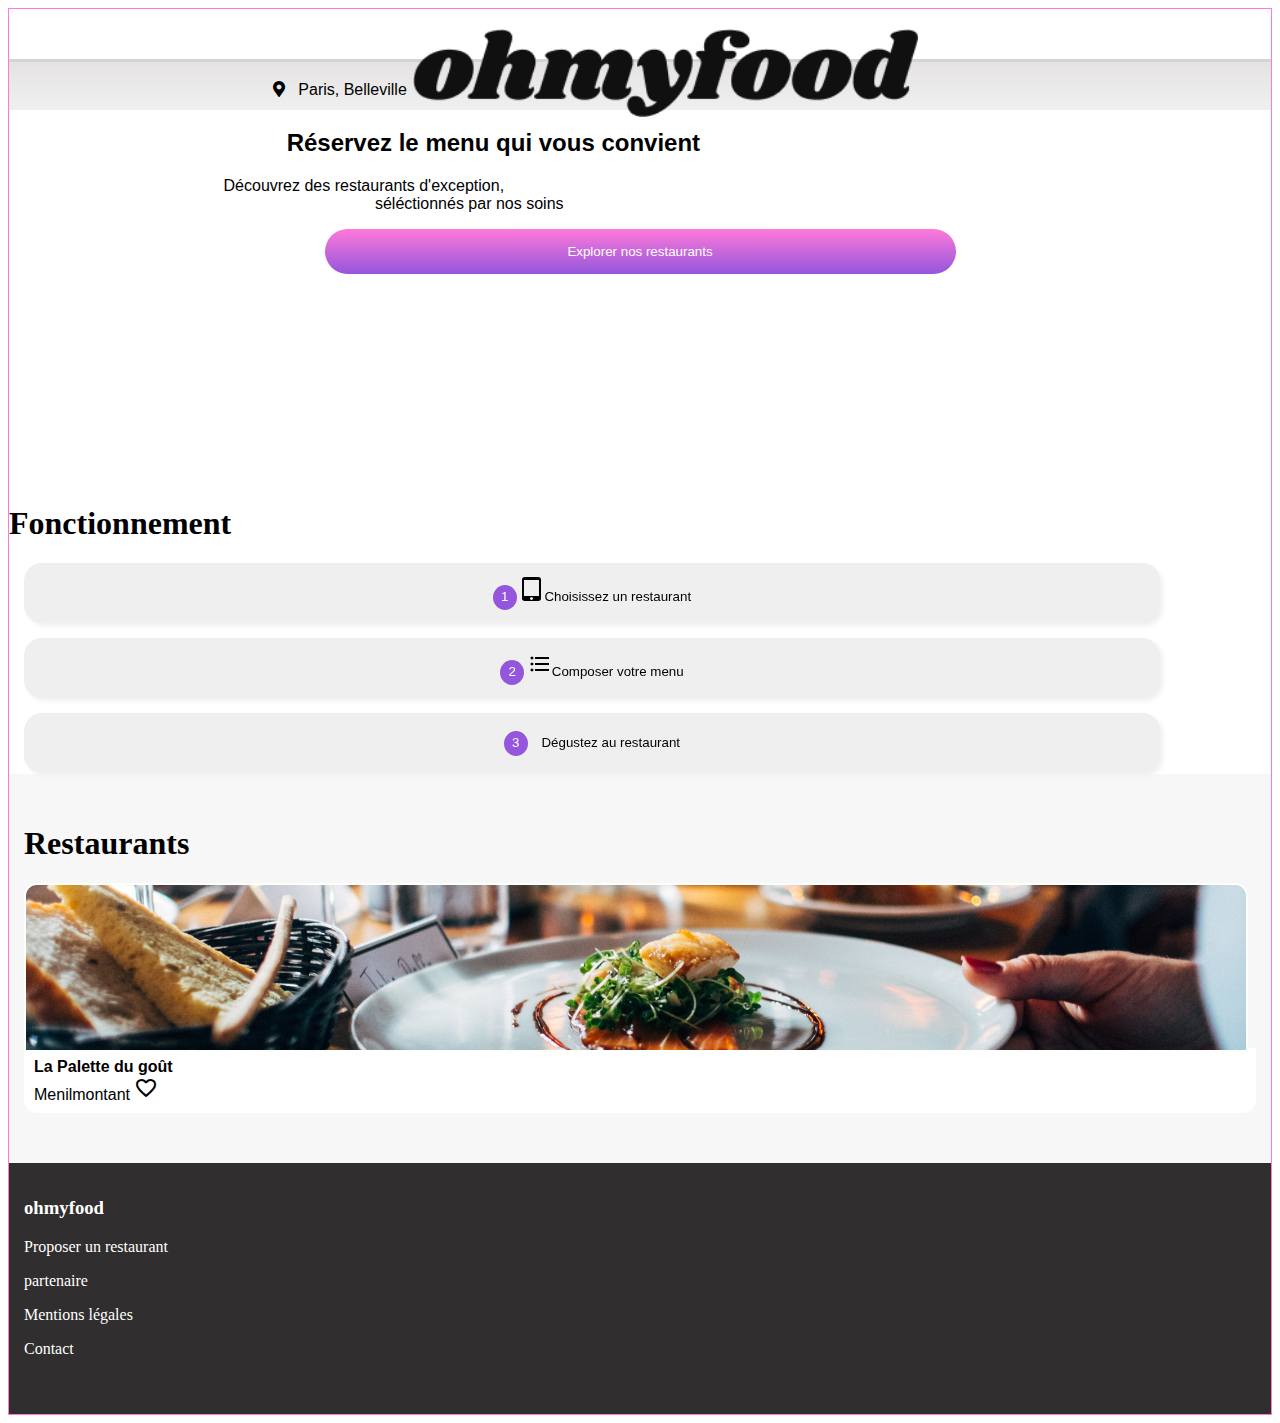
==== palette.html @ 9fa0b493 "first commit" ====
<!DOCTYPE html>
<html lang="fr">
<head>
	<meta charset="utf-8">
	<meta http-equiv="X-UA-Compatible" content="IE=edge">
    <meta name="Description" content="Reserver en ligne à Paris le menu qui vous convient" />
	<meta name="viewport" content="width=device-width,initial-scale=1.0">
	<link rel="stylesheet" type="text/css" href="./styles/ohmyf.css">
	<link rel="stylesheet" href="https://cdnjs.cloudflare.com/ajax/libs/font-awesome/5.13.1/css/all.min.css"/>
	<link href="https://fonts.googleapis.com/icon?family=Material+Icons" rel="stylesheet">
	<!--
	<link font shrikland 
	<link	 font Roboto --> 
	
	<title>Reservez votre Ménu à Paris</title>
</head>
<body>
	<header>
		<div id="enseigne">
			<img class="img_ohmyfood" src="images/logo/ohmyfood.png" alt="logo Ohmyfood">
		</div>
		<!--=============================================-->
        



        <!--=============================================-->
        <div id="lieu">
			<p><i class="fas fa-map-marker-alt" ></i><span id="paris">Paris, Belleville</span></p>
        </div>
		<h2>Réservez le menu qui vous convient</span></h2>
		<p>Découvrez des restaurants d'exception,</br><span id="sele">séléctionnés par nos soins</span></p>
		<button class="explorer" type="button" id="explo">Explorer nos restaurants</button>
	</header>
	<section id="part01">
		<h1 id="fonct">Fonctionnement</h1>
		<div id="choix" >
			<button class="mon_choix"><div>1</div>
				<i class="material-icons moncoeur">tablet_mac</i>Choisissez un restaurant
			</button>
			<button class="mon_choix"><div>2</div>
				<i class="material-icons moncoeur">format_list_bulleted</i>Composer votre menu
			</button>
			<button class="mon_choix"><div>3</div>
				<i class="fa-solid fa-store"></i>Dégustez au restaurant
			</button>
		</div>
	</section>
	<section id="part02">
		<h1>Restaurants</h1>
		<div id="presentation">
			<div id="palette">
				<div class="imres">
					<a href="Pal.html"><img src="images/restaurants/palette.jpg" alt="La palette du goût"/></a>
				</div>
				<div class="legend01">
					<a href="Pal.html" class="sans_trait"><span class="grastxt">La Palette du goût</span><br/>
					Menilmontant</a>
					<i class="material-icons moncoeur">favorite_border</i>
				</div>
			</div>
		</div>
	</section>
	<footer>
		<h3>ohmyfood</h3>
		<p><span class="iconpropos"></span>Proposer un restaurant</p>
		<p><span class="iconpart"></span> partenaire</p>
		<p>Mentions légales</p>
		<p>Contact</p>
	</footer>

</body>
</html>
---- styles/ohmyf.css ----
body {
  padding: 0px;
  border: #FF79DA solid 1px;
}

#enseigne {
  height: 50px;
}

#enseigne img {
  width: 40%;
  margin-top: 20px;
  margin-bottom: 25px;
  margin-left: 32%;
}

#lieu {
  height: 45px;
  background: linear-gradient(to bottom, #e5e2e2, #f0f0f0);
  border-top: solid #d4d4d4;
  padding-top: 2.5px;
  padding-left: 60px;
}

#paris {
  margin-left: 13px;
  font-family: "Roboto", Arial, Helvetica, sans-serif;
}

header h2 {
  font-family: "Roboto", Arial, Helvetica, sans-serif;
  font-weight: bolder;
  width: 70%;
  margin-left: 22%;
}

.marg1 {
  position: relative;
  left: 35px;
}

header p {
  width: 80%;
  margin-left: 17%;
  font-family: "Roboto", Arial, Helvetica, sans-serif;
}

#resv {
  background-color: #f7f7f7;
  padding-top: 15px;
}

#resv h2 {
  font-family: "Roboto", Arial, Helvetica, sans-serif;
  font-weight: bolder;
  width: 70%;
}

#resv p {
  font-family: "Roboto", Arial, Helvetica, sans-serif;
}

#sele {
  margin-left: 15%;
}

#explo {
  height: 45px;
  width: 50%;
  margin-left: 25%;
  margin-bottom: 15%;
  background: linear-gradient(to top, #9356DC, #FF79DA);
  color: white;
  border: #f8f8f8;
  border-radius: 30px;
  font-family: "Roboto", Arial, Helvetica, sans-serif;
}

#part01 {
  height: 290px;
  padding-top: 20px;
}

#part01 h2 {
  font-family: "Roboto", Arial, Helvetica, sans-serif;
  font-weight: bolder;
  margin-top: 20px;
  margin-bottom: 10px;
  margin-left: 15px;
}

#choix {
  height: 200px;
}

.mon_choix {
  width: 90%;
  height: 30%;
  margin-bottom: 15px;
  margin-left: 15px;
  border: #f7f7f7;
  filter: drop-shadow(3px 3px 2px #f0f0f0);
  border-radius: 18px;
  font-family: "Roboto", Arial, Helvetica, sans-serif;
}

.mon_choix > div {
  width: 24px;
  height: 21px;
  display: inline-block;
  padding-top: 4px;
  border-radius: 50%;
  background-color: #9356DC;
  color: white;
}

#ch1 {
  position: relative;
  right: 82px;
  bottom: 4px;
}

#ch2 {
  position: relative;
  right: 88px;
  bottom: 5px;
}

#ch3 {
  position: relative;
  right: 93px;
  bottom: 2px;
}

#phone {
  position: relative;
  right: 60px;
  top: 5px;
}

#liste {
  position: relative;
  right: 67px;
  top: 5px;
}

#resto {
  position: relative;
  right: 65px;
  top: 5px;
}

#txtb1 {
  position: relative;
  right: 20px;
  font-weight: bolder;
}

#txtb2 {
  position: relative;
  right: 26px;
  font-weight: bolder;
}

#txtb3 {
  position: relative;
  right: 20px;
  font-weight: bolder;
}

#part02 {
  padding-left: 15px;
  padding-right: 15px;
  padding-top: 30px;
  padding-bottom: 30px;
  background-color: #f7f7f7;
}

#part02 h2 {
  font-family: "Roboto", Arial, Helvetica, sans-serif;
  font-weight: bolder;
  margin-bottom: 20px;
}

#palette, #francaise, #delice, #enchante {
  height: 220px;
  margin-bottom: 30px;
}

.imres {
  height: 75%;
}

.legend01 {
  height: 25%;
  background-color: white;
  padding-top: 10px;
  padding-left: 10px;
  margin-right: 0px;
  border-bottom-left-radius: 13px;
  border-bottom-right-radius: 13px;
}

.imres img {
  width: 99%;
  height: 100%;
  border: #fdfffa solid 2px;
  -o-object-fit: cover;
     object-fit: cover;
  border-top-left-radius: 13px;
  border-top-right-radius: 13px;
  position: relative;
}

.legend01 a {
  color: black;
  font-family: "Roboto", Arial, Helvetica, sans-serif;
  text-decoration: none;
}

.legend01 > i:hover {
  background-color: violet;
}

.sans_trait {
  color: black;
  text-decoration: none;
}

.grastxt {
  font-weight: bolder;
}

#fav01 {
  position: relative;
  left: 55%;
  bottom: 20px;
}

#fav01:hover {
  border: none;
  background: linear-gradient(to bottom, #9356DC, #FF79DA);
}

#fav02 {
  position: relative;
  left: 65%;
  bottom: 20px;
}

#fav03 {
  position: relative;
  left: 65%;
  bottom: 20px;
}

#fav04 {
  position: relative;
  left: 55%;
  bottom: 20px;
}

/*Animation des Coeurs =====================*/
.favoris {
  background-color: #f8f8fc;
  transition: width 2s, height 2s, background-color 2s, transform 2s;
}

.box:hover {
  background-color: #FFCCCC;
  width: 200px;
  height: 200px;
  transform: rotate(180deg);
}

/*==========================================*/
footer {
  background-color: #302e2e;
  color: white;
  padding-left: 15px;
  padding-top: 15px;
  padding-bottom: 40px;
}

footer h3 {
  font-family: "Shrikhand", cursive;
}

footer div {
  font-family: "roboto", Arial, Helvetica, sans-serif;
}

#propo {
  position: relative;
  left: 10px;
}

#parte {
  position: relative;
  left: 15px;
}/*# sourceMappingURL=ohmyf.css.map */
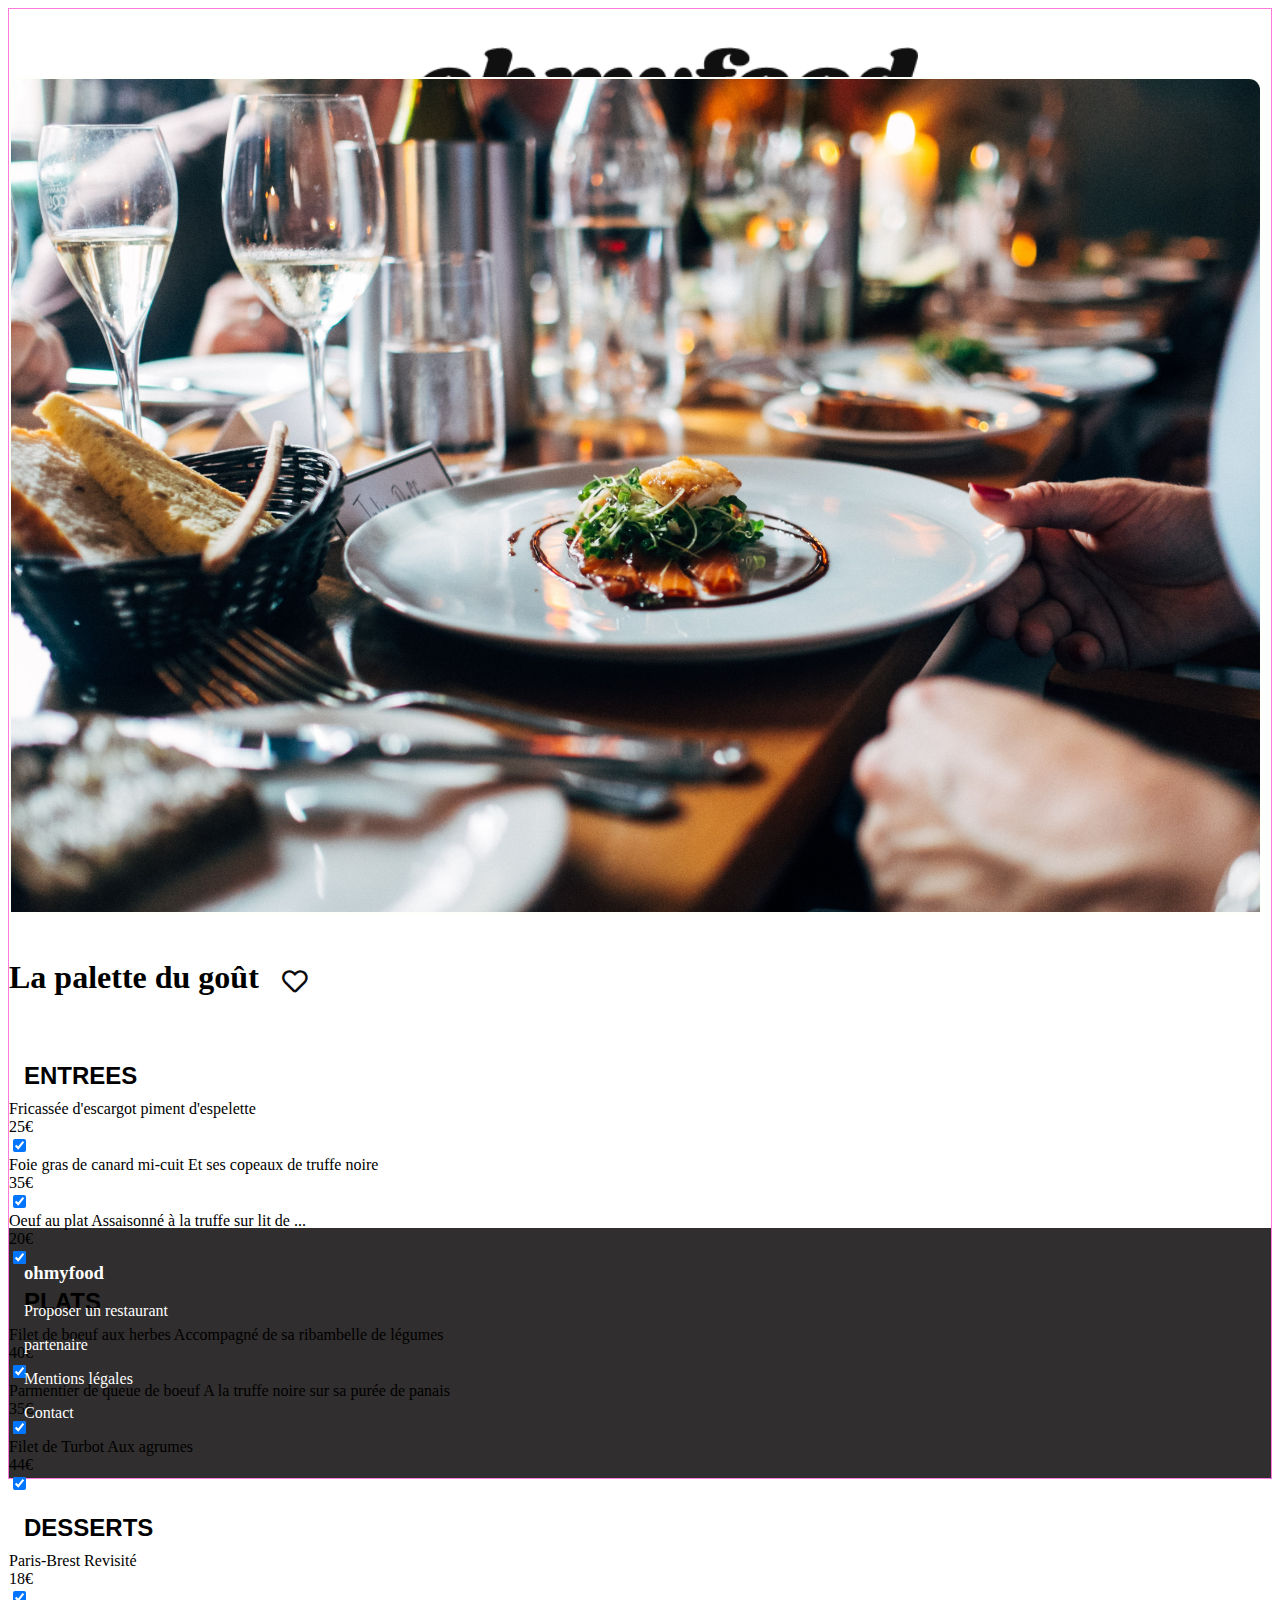
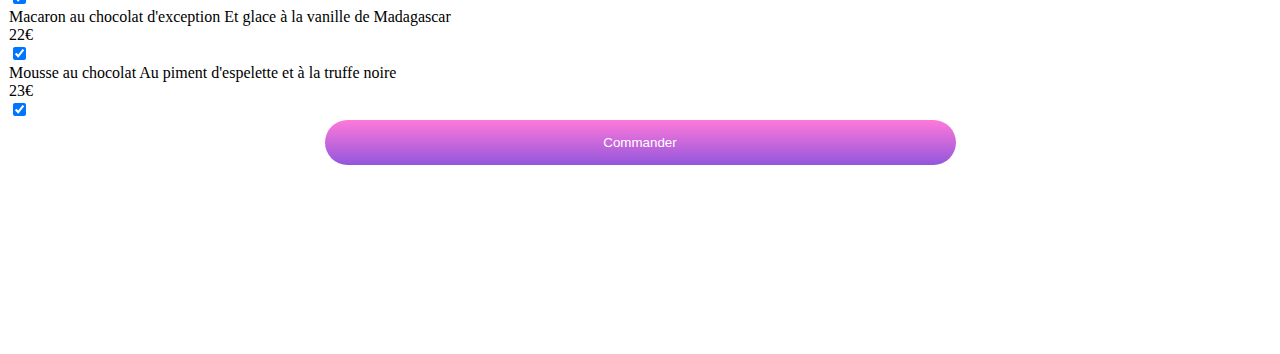
==== commit 20ae1b92: "pages Menus01" ====
--- a/palette.html
+++ b/palette.html
@@ -16,50 +16,126 @@
 </head>
 <body>
 	<header>
-		<div id="enseigne">
-			<img class="img_ohmyfood" src="images/logo/ohmyfood.png" alt="logo Ohmyfood">
+		<!-- <div><i class="fa-solid fa-arrow-left-long" id="retour"></i></div> -->
+		<div>
+			</div><i class="fa fa-long-arrow-left" id="retour"></i></div>
+			<div id="enseigne">
+				<img class="img_ohmyfood" src="images/logo/ohmyfood.png" alt="logo Ohmyfood">
 		</div>
-		<!--=============================================-->
-        
-
-
-
-        <!--=============================================-->
-        <div id="lieu">
-			<p><i class="fas fa-map-marker-alt" ></i><span id="paris">Paris, Belleville</span></p>
-        </div>
-		<h2>Réservez le menu qui vous convient</span></h2>
-		<p>Découvrez des restaurants d'exception,</br><span id="sele">séléctionnés par nos soins</span></p>
-		<button class="explorer" type="button" id="explo">Explorer nos restaurants</button>
+		<div class="imres">
+			<a href="Pal.html"><img src="images/restaurants/palette.jpg" alt="La palette du goût"/></a>
+		</div>
 	</header>
 	<section id="part01">
-		<h1 id="fonct">Fonctionnement</h1>
-		<div id="choix" >
-			<button class="mon_choix"><div>1</div>
-				<i class="material-icons moncoeur">tablet_mac</i>Choisissez un restaurant
-			</button>
-			<button class="mon_choix"><div>2</div>
-				<i class="material-icons moncoeur">format_list_bulleted</i>Composer votre menu
-			</button>
-			<button class="mon_choix"><div>3</div>
-				<i class="fa-solid fa-store"></i>Dégustez au restaurant
-			</button>
-		</div>
-	</section>
-	<section id="part02">
-		<h1>Restaurants</h1>
-		<div id="presentation">
-			<div id="palette">
-				<div class="imres">
-					<a href="Pal.html"><img src="images/restaurants/palette.jpg" alt="La palette du goût"/></a>
-				</div>
-				<div class="legend01">
-					<a href="Pal.html" class="sans_trait"><span class="grastxt">La Palette du goût</span><br/>
-					Menilmontant</a>
-					<i class="material-icons moncoeur">favorite_border</i>
-				</div>
+		<h1 id="paletteDG">La palette du goût</h1>
+		<div class="chgcolor02">
+			<i class="far fa-heart plein04 coeurBL"></i>
+			<i class="fas fa-heart plein10 coeurVL"></i>
+		</div>	
+
+		<h2>ENTREES</h2>
+		<div>
+			<div class="repasNom">Fricassée d'escargot <span>piment d'espelette</span></div>
+			<div class="repasPrix">25€</div>
+			<div class="repaschoix">
+				<form>
+					<input type="checkbox" checked="checked" value="Bike">
+			    </form>	
 			</div>
 		</div>
+		<div>
+			<div class="repasNom">Foie gras de canard mi-cuit
+				<span>Et ses copeaux de truffe noire</span>
+			</div>
+			<div class="repasPrix">35€</div>
+			<div class="repaschoix">
+				<form>
+					<input type="checkbox" checked="checked" value="Bike">
+			    </form>	
+			</div>
+		</div>
+		<div>
+			<div class="repasNom">Oeuf au plat
+				<span>Assaisonné à la truffe sur lit de ...
+			</div>
+			<div class="repasPrix">20€</div>
+			<div class="repaschoix">
+				<form>
+					<input type="checkbox" checked="checked" value="Bike">
+			    </form>	
+			</div>
+		</div>
+		
+		<h2>PLATS</h2>
+		<div>
+			<div class="repasNom">Filet de boeuf aux herbes
+				<span>Accompagné de sa ribambelle de légumes</span>
+			</div>
+			<div class="repasPrix">40€</div>
+			<div class="repaschoix">
+				<form>
+					<input type="checkbox" checked="checked" value="Bike">
+			    </form>	
+			</div>
+		</div>
+		<div>
+			<div class="repasNom">Parmentier de queue de boeuf
+				<span>A la truffe noire sur sa purée de panais</span>
+			</div>
+			<div class="repasPrix">35€</div>
+			<div class="repaschoix">
+				<form>
+					<input type="checkbox" checked="checked" value="Bike">
+			    </form>	
+			</div>
+		</div>
+		<div>
+			<div class="repasNom">Filet de Turbot
+				<span>Aux agrumes </span>
+			</div>
+			<div class="repasPrix">44€</div>
+			<div class="repaschoix">
+				<form>
+					<input type="checkbox" checked="checked" value="Bike">
+			    </form>	
+			</div>
+		</div>
+		<h2>DESSERTS</h2>
+		<div>
+			<div class="repasNom">Paris-Brest
+				<span>Revisité</span>
+			</div>
+			<div class="repasPrix">18€</div>
+			<div class="repaschoix">
+				<form>
+					<input type="checkbox" checked="checked" value="Bike">
+			    </form>	
+			</div>
+		</div>
+		<div>
+			<div class="repasNom">Macaron au chocolat d'exception
+				<span>Et glace à la vanille de Madagascar</span>
+			</div>
+			<div class="repasPrix">22€</div>
+			<div class="repaschoix">
+				<form>
+					<input type="checkbox" checked="checked" value="Bike">
+			    </form>	
+			</div>
+		</div>
+		<div>
+			<div class="repasNom">Mousse au chocolat
+				<span>Au piment d'espelette et à la truffe noire</span>
+			</div>
+			<div class="repasPrix">23€</div>
+			<div class="repaschoix">
+				<form>
+					<input type="checkbox" checked="checked" value="Bike">
+			    </form>	
+			</div>
+		</div>
+		<!-- -->
+		<button class="explorer" type="button" id="explo">Commander</button>
 	</section>
 	<footer>
 		<h3>ohmyfood</h3>
--- a/styles/ohmyf.css
+++ b/styles/ohmyf.css
@@ -52,7 +52,7 @@
 
 #resv h2 {
   font-family: "Roboto", Arial, Helvetica, sans-serif;
-  font-weight: bolder;
+  font-weight: bold;
   width: 70%;
 }
 
@@ -90,18 +90,24 @@
 }
 
 #choix {
+  border: tomato solid 3px;
+  padding-top: 8px;
+  padding-bottom: 8px;
+  margin-top: 10px;
+  margin-bottom: 10px;
   height: 200px;
 }
 
 .mon_choix {
   width: 90%;
-  height: 30%;
+  height: 22%;
   margin-bottom: 15px;
   margin-left: 15px;
   border: #f7f7f7;
   filter: drop-shadow(3px 3px 2px #f0f0f0);
   border-radius: 18px;
   font-family: "Roboto", Arial, Helvetica, sans-serif;
+  position: relative;
 }
 
 .mon_choix > div {
@@ -115,56 +121,58 @@
 }
 
 #ch1 {
-  position: relative;
-  right: 82px;
-  bottom: 4px;
+  position: absolute;
+  right: 317px;
+  bottom: 8px;
 }
 
 #ch2 {
-  position: relative;
-  right: 88px;
-  bottom: 5px;
+  position: absolute;
+  right: 317px;
+  bottom: 8px;
 }
 
 #ch3 {
-  position: relative;
-  right: 93px;
-  bottom: 2px;
+  position: absolute;
+  right: 317px;
+  bottom: 8px;
 }
 
 #phone {
-  position: relative;
-  right: 60px;
-  top: 5px;
+  position: absolute;
+  left: 33px;
+  top: 11px;
 }
 
 #liste {
-  position: relative;
-  right: 67px;
-  top: 5px;
+  position: absolute;
+  left: 31px;
+  top: 11px;
 }
 
 #resto {
-  position: relative;
-  right: 65px;
-  top: 5px;
+  position: absolute;
+  left: 36px;
+  bottom: 14px;
 }
 
 #txtb1 {
-  position: relative;
+  position: aboslute;
   right: 20px;
   font-weight: bolder;
 }
 
 #txtb2 {
-  position: relative;
-  right: 26px;
+  position: absolute;
+  left: 91px;
+  bottom: 14px;
   font-weight: bolder;
 }
 
 #txtb3 {
-  position: relative;
-  right: 20px;
+  position: absolute;
+  left: 92px;
+  bottom: 14px;
   font-weight: bolder;
 }
 
@@ -212,14 +220,14 @@
   position: relative;
 }
 
+.legend01 {
+  position: relative;
+}
+
 .legend01 a {
   color: black;
   font-family: "Roboto", Arial, Helvetica, sans-serif;
   text-decoration: none;
-}
-
-.legend01 > i:hover {
-  background-color: violet;
 }
 
 .sans_trait {
@@ -231,46 +239,113 @@
   font-weight: bolder;
 }
 
-#fav01 {
-  position: relative;
-  left: 55%;
-  bottom: 20px;
-}
-
-#fav01:hover {
-  border: none;
-  background: linear-gradient(to bottom, #9356DC, #FF79DA);
-}
-
-#fav02 {
-  position: relative;
-  left: 65%;
-  bottom: 20px;
-}
-
-#fav03 {
-  position: relative;
-  left: 65%;
-  bottom: 20px;
-}
-
-#fav04 {
-  position: relative;
-  left: 55%;
-  bottom: 20px;
-}
-
-/*Animation des Coeurs =====================*/
-.favoris {
-  background-color: #f8f8fc;
-  transition: width 2s, height 2s, background-color 2s, transform 2s;
-}
-
-.box:hover {
-  background-color: #FFCCCC;
-  width: 200px;
-  height: 200px;
-  transform: rotate(180deg);
+.legend01 {
+  position: relative;
+}
+
+/*====================================*/
+.chgcolor01 {
+  width: 26px;
+  height: 24px;
+  position: relative;
+  left: 270px;
+  bottom: 49px;
+  margin-top: 10px;
+  margin-bottom: 10px;
+}
+
+.chgcolor01:hover .plein04, .chgcolor02:hover .plein04, .chgcolor03:hover .plein04, .chgcolor04:hover .plein04 {
+  position: absolute;
+  left: 0px;
+  top: 0px;
+  z-index: 1;
+}
+.chgcolor01:hover .plein10, .chgcolor02:hover .plein10, .chgcolor03:hover .plein10, .chgcolor04:hover .plein10 {
+  position: absolute;
+  left: 0px;
+  top: 0px;
+  z-index: 2;
+}
+
+.chgcolor02 {
+  width: 26px;
+  height: 24px;
+  position: relative;
+  left: 273px;
+  bottom: 49px;
+  margin-top: 10px;
+  margin-bottom: 10px;
+}
+
+.chgcolor03 {
+  width: 26px;
+  height: 24px;
+  position: relative;
+  left: 271px;
+  bottom: 49px;
+  margin-top: 10px;
+  margin-bottom: 10px;
+}
+
+.chgcolor04 {
+  width: 26px;
+  height: 24px;
+  position: relative;
+  left: 269px;
+  bottom: 49px;
+  margin-top: 10px;
+  margin-bottom: 10px;
+}
+
+.coeurBL {
+  font-size: 160%;
+  color: #0c0c0c;
+  background-color: white;
+}
+
+.coeurVL {
+  font-size: 160%;
+  background: -webkit-linear-gradient(#9356DC, #FF79DA);
+  -webkit-background-clip: text;
+  -webkit-text-fill-color: transparent;
+}
+
+.zetindex {
+  width: 26px;
+  height: 24px;
+  position: relative;
+  left: 0px;
+  top: 0px;
+  border: #e14156 solid 1px;
+  margin-top: 10px;
+  margin-bottom: 10px;
+}
+
+.zetindex:hover .plein04 {
+  position: absolute;
+  left: 0px;
+  top: 0px;
+  z-index: 1;
+}
+.zetindex:hover .plein10 {
+  position: absolute;
+  left: 0px;
+  top: 0px;
+  z-index: 2;
+}
+
+.plein04 {
+  position: absolute;
+  left: 0px;
+  top: 0px;
+  z-index: 2;
+}
+
+.plein10 {
+  position: absolute;
+  left: 0px;
+  top: 0px;
+  z-index: 1;
 }
 
 /*==========================================*/
@@ -298,4 +373,10 @@
 #parte {
   position: relative;
   left: 15px;
+}
+
+#retour {
+  font-size: larger;
+  font-weight: bolder;
+  color: black;
 }/*# sourceMappingURL=ohmyf.css.map */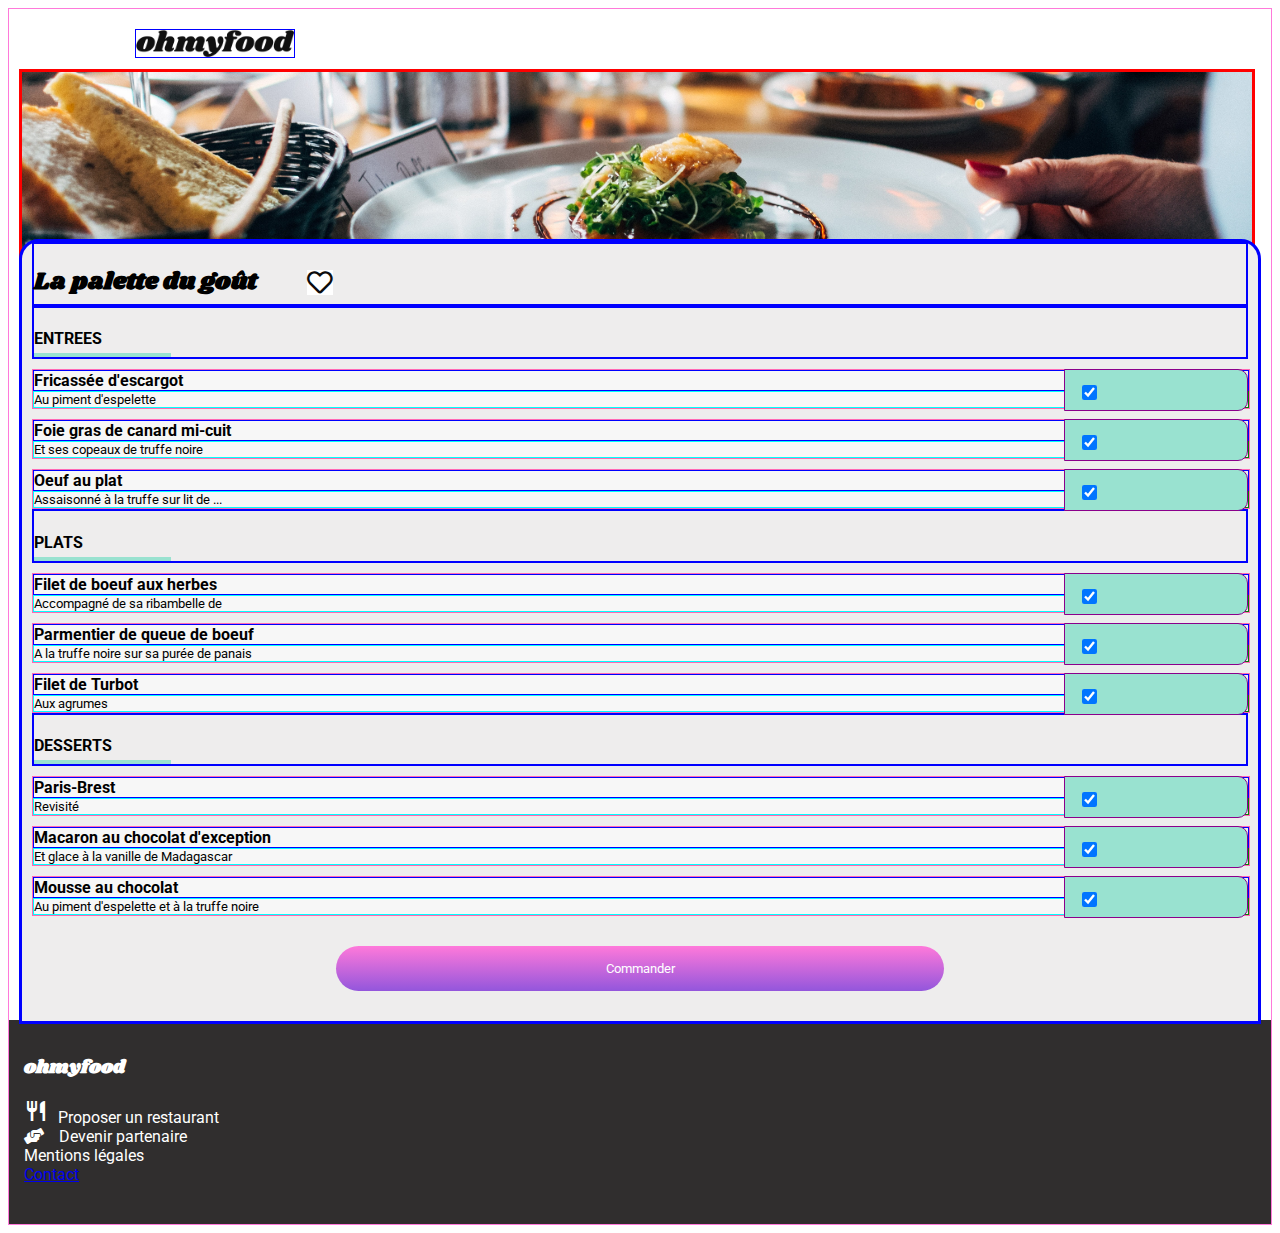
==== commit 18d16e6d: "modification 18112021_19h00" ====
--- a/palette.html
+++ b/palette.html
@@ -8,6 +8,9 @@
 	<link rel="stylesheet" type="text/css" href="./styles/ohmyf.css">
 	<link rel="stylesheet" href="https://cdnjs.cloudflare.com/ajax/libs/font-awesome/5.13.1/css/all.min.css"/>
 	<link href="https://fonts.googleapis.com/icon?family=Material+Icons" rel="stylesheet">
+	<link href="https://fonts.googleapis.com/css2?family=Roboto:wght@100&family=Shrikhand&display=swap" rel="stylesheet"> 
+	<link href="https://fonts.googleapis.com/css2?family=Roboto:wght@100;300&family=Shrikhand&display=swap" rel="stylesheet"> 
+
 	<!--
 	<link font shrikland 
 	<link	 font Roboto --> 
@@ -15,134 +18,184 @@
 	<title>Reservez votre Ménu à Paris</title>
 </head>
 <body>
+	
 	<header>
-		<!-- <div><i class="fa-solid fa-arrow-left-long" id="retour"></i></div> -->
-		<div>
-			</div><i class="fa fa-long-arrow-left" id="retour"></i></div>
-			<div id="enseigne">
-				<img class="img_ohmyfood" src="images/logo/ohmyfood.png" alt="logo Ohmyfood">
+		<div class="enseigne01">
+			<div class="retour">
+				<i class="fa-solid fa-arrow-left-long"></i>
+			</div>
+			<div><img class="img_ohmyfood" src="images/logo/ohmyfood.png" alt="logo Ohmyfood"></div>
 		</div>
+	</header>	
+	<section class="pal01">
 		<div class="imres">
+			
 			<a href="Pal.html"><img src="images/restaurants/palette.jpg" alt="La palette du goût"/></a>
 		</div>
-	</header>
-	<section id="part01">
-		<h1 id="paletteDG">La palette du goût</h1>
-		<div class="chgcolor02">
-			<i class="far fa-heart plein04 coeurBL"></i>
-			<i class="fas fa-heart plein10 coeurVL"></i>
-		</div>	
-
-		<h2>ENTREES</h2>
-		<div>
-			<div class="repasNom">Fricassée d'escargot <span>piment d'espelette</span></div>
-			<div class="repasPrix">25€</div>
-			<div class="repaschoix">
-				<form>
-					<input type="checkbox" checked="checked" value="Bike">
-			    </form>	
-			</div>
+		<div class="details">
+			<div class="ti01_pal">
+				<h2 id="paletteDG">La palette du goût</h2>
+				<div class="chgcolor02">
+					<i class="far fa-heart plein04 coeurBL"></i>
+					<i class="fas fa-heart plein10 coeurVL"></i>
+				</div>
+			</div>	
+			<div class="ti_pal">
+				<h4 class="ti01">ENTREES</h4>
+				<div></div>
+			</div>
+			<div class="rp01">
+				<div class="nomPrix">
+					<div class="repasNomA">Fricassée d'escargot 
+					</div>
+					<div class="rp02">
+						<div class="repasNomB">Au piment d'espelette
+						</div>
+						<div class="repasPrix">25€</div>
+					</div>
+				</div>
+				<div class="repaschoix">
+					<input type="checkbox" checked="checked" class="choix01">
+				</div>
+			</div>
+			<div class="rp01">
+				<div class="nomPrix">
+					<div class="repasNomA">Foie gras de canard mi-cuit
+					</div>
+					<div class="rp02">
+						<div class="repasNomB">Et ses copeaux de truffe noire
+						</div>
+						<div class="repasPrix">35€</div>
+					</div>
+				</div>
+	
+				<div class="repaschoix">
+					<input type="checkbox" checked="checked" value="Bike" class="choix01">
+				</div>		
+			</div>
+			<div class="rp01">
+				<div class="nomPrix">
+					<div class="repasNomA">Oeuf au plat
+					</div>
+					<div class="rp02">
+						<div class="repasNomB">Assaisonné à la truffe sur lit de ...
+						</div>
+						<div class="repasPrix">20€</div>
+					</div>
+				</div>	
+				<div class="repaschoix">
+					<input type="checkbox" checked="checked" value="Bike" class="choix01">
+				</div>		
+			</div>
+			<div class="ti_pal">
+				<h4 class="ti01">PLATS</h4>
+				<div></div>
+			</div>
+			<div class="rp01">
+				<div class="nomPrix">
+					<div class="repasNomA">Filet de boeuf aux herbes
+					</div>
+					<div class="rp02">	
+						<div class="repasNomB">Accompagné de sa ribambelle de 
+						</div>
+						<div class="repasPrix">40€</div>
+					</div>
+				</div>		
+				<div class="repaschoix">
+					<input type="checkbox" checked="checked" value="Bike" class="choix01">
+				</div>
+			</div>
+			<div class="rp01">
+				<div class="nomPrix">
+					<div class="repasNomA">Parmentier de queue de boeuf
+					</div>	
+					<div class="rp02">
+						<div class="repasNomB">A la truffe noire sur sa purée de panais
+						</div>
+						<div class="repasPrix">35€</div>
+					</div>	
+				</div>	
+				<div class="repaschoix">
+					<input type="checkbox" checked="checked" value="Bike" class="choix01">
+				</div>
+			</div>
+			<div class="rp01">
+				<div class="nomPrix">
+					<div class="repasNomA">Filet de Turbot
+					</div>
+					<div class="rp02">
+						<div class="repasNomB">	
+							Aux agrumes 
+						</div>
+						<div class="repasPrix">44€</div>
+					</div>	
+				</div>	
+				<div class="repaschoix">
+					<input type="checkbox" checked="checked" value="Bike" class="choix01">
+				</div>
+			</div>
+			<div class="ti_pal">
+				<h4 class="ti01">DESSERTS</h4>
+				<div></div>
+			</div>
+			<div class="rp01">
+				<div class="nomPrix">
+					<div class="repasNomA">Paris-Brest
+					</div>
+					<div class="rp02">
+						<div class="repasNomB">Revisité
+						</div>
+						<div class="repasPrix">18€</div>
+					</div>
+				</div>		
+				<div class="repaschoix">
+					<input type="checkbox" checked="checked" value="Bike" class="choix01">
+				</div>
+			</div>
+			<div class="rp01">
+				<div class="nomPrix">
+					<div class="repasNomA">Macaron au chocolat d'exception
+					</div>
+					<div class="rp02">	
+						<div class="repasNomB">Et glace à la vanille de Madagascar
+						</div>
+						<div class="repasPrix">22€</div>
+					</div>
+				</div>	
+				<div class="repaschoix">
+					<input type="checkbox" checked="checked" value="Bike" class="choix01">
+				</div>	
+			</div>
+			<div class="rp01">
+				<div class="nomPrix">
+					<div class="repasNomA">Mousse au chocolat
+					</div>
+					<div class="rp02">
+						<div class="repasNomB">Au piment d'espelette et à la truffe noire
+						</div>
+						<div class="repasPrix">23€</div>
+					</div>
+				</div>
+				<div class="repaschoix">
+					<input type="checkbox" checked="checked" value="Bike" class="choix01">
+				</div>
+			</div>
+			<!-- -->
+			<button class="explorer" type="button" id="explo">Commander</button>
 		</div>
-		<div>
-			<div class="repasNom">Foie gras de canard mi-cuit
-				<span>Et ses copeaux de truffe noire</span>
-			</div>
-			<div class="repasPrix">35€</div>
-			<div class="repaschoix">
-				<form>
-					<input type="checkbox" checked="checked" value="Bike">
-			    </form>	
-			</div>
-		</div>
-		<div>
-			<div class="repasNom">Oeuf au plat
-				<span>Assaisonné à la truffe sur lit de ...
-			</div>
-			<div class="repasPrix">20€</div>
-			<div class="repaschoix">
-				<form>
-					<input type="checkbox" checked="checked" value="Bike">
-			    </form>	
-			</div>
-		</div>
-		
-		<h2>PLATS</h2>
-		<div>
-			<div class="repasNom">Filet de boeuf aux herbes
-				<span>Accompagné de sa ribambelle de légumes</span>
-			</div>
-			<div class="repasPrix">40€</div>
-			<div class="repaschoix">
-				<form>
-					<input type="checkbox" checked="checked" value="Bike">
-			    </form>	
-			</div>
-		</div>
-		<div>
-			<div class="repasNom">Parmentier de queue de boeuf
-				<span>A la truffe noire sur sa purée de panais</span>
-			</div>
-			<div class="repasPrix">35€</div>
-			<div class="repaschoix">
-				<form>
-					<input type="checkbox" checked="checked" value="Bike">
-			    </form>	
-			</div>
-		</div>
-		<div>
-			<div class="repasNom">Filet de Turbot
-				<span>Aux agrumes </span>
-			</div>
-			<div class="repasPrix">44€</div>
-			<div class="repaschoix">
-				<form>
-					<input type="checkbox" checked="checked" value="Bike">
-			    </form>	
-			</div>
-		</div>
-		<h2>DESSERTS</h2>
-		<div>
-			<div class="repasNom">Paris-Brest
-				<span>Revisité</span>
-			</div>
-			<div class="repasPrix">18€</div>
-			<div class="repaschoix">
-				<form>
-					<input type="checkbox" checked="checked" value="Bike">
-			    </form>	
-			</div>
-		</div>
-		<div>
-			<div class="repasNom">Macaron au chocolat d'exception
-				<span>Et glace à la vanille de Madagascar</span>
-			</div>
-			<div class="repasPrix">22€</div>
-			<div class="repaschoix">
-				<form>
-					<input type="checkbox" checked="checked" value="Bike">
-			    </form>	
-			</div>
-		</div>
-		<div>
-			<div class="repasNom">Mousse au chocolat
-				<span>Au piment d'espelette et à la truffe noire</span>
-			</div>
-			<div class="repasPrix">23€</div>
-			<div class="repaschoix">
-				<form>
-					<input type="checkbox" checked="checked" value="Bike">
-			    </form>	
-			</div>
-		</div>
-		<!-- -->
-		<button class="explorer" type="button" id="explo">Commander</button>
 	</section>
-	<footer>
-		<h3>ohmyfood</h3>
+	<footer class="suites">
+		<!-- <h3>ohmyfood</h3>
 		<p><span class="iconpropos"></span>Proposer un restaurant</p>
 		<p><span class="iconpart"></span> partenaire</p>
 		<p>Mentions légales</p>
-		<p>Contact</p>
+		<p>Contact</p> -->
+		<h3>ohmyfood</h3>
+		<div><span class="material-icons">restaurant</span><span id="propo">Proposer un restaurant</span></div>
+		<div><i class="fa-hands-helping fas" aria-hidden="true"></i><span id="parte">Devenir partenaire</span></div>
+		<div>Mentions légales</div>
+		<div><a href="mailto:test@test.fr">Contact</a></div>
+
 	</footer>
 
 </body>
--- a/styles/ohmyf.css
+++ b/styles/ohmyf.css
@@ -1,13 +1,48 @@
 body {
   padding: 0px;
   border: #FF79DA solid 1px;
-}
-
-#enseigne {
+  position: relative;
+}
+
+.chargeur {
+  border: 10px solid #f3f3f3;
+  width: 100px;
+  height: 100px;
+  border-top: solid green 10px;
+  border-bottom: solid lightcoral 10px;
+  border-radius: 50%;
+  margin: auto;
+  position: absolute;
+  top: 0px;
+  bottom: 0px;
+  right: 0px;
+  left: 0px;
+  -webkit-animation: spin 300s linear infinite;
+  animation: spin 300s linear infinite;
+}
+
+@-webkit-keyframes spin {
+  0% {
+    transform: rotate(0deg);
+  }
+  100% {
+    transform: rotate(360deg);
+  }
+}
+
+@keyframes spin {
+  0% {
+    transform: rotate(0deg);
+  }
+  100% {
+    transform: rotate(360deg);
+  }
+}
+.enseigne {
   height: 50px;
 }
 
-#enseigne img {
+.enseigne img {
   width: 40%;
   margin-top: 20px;
   margin-bottom: 25px;
@@ -68,7 +103,8 @@
   height: 45px;
   width: 50%;
   margin-left: 25%;
-  margin-bottom: 15%;
+  margin-bottom: 30px;
+  margin-top: 30px;
   background: linear-gradient(to top, #9356DC, #FF79DA);
   color: white;
   border: #f8f8f8;
@@ -375,8 +411,136 @@
   left: 15px;
 }
 
-#retour {
-  font-size: larger;
+.enseigne01 {
+  height: 50px;
+  display: flex;
+}
+
+.enseigne01 img {
+  width: 40%;
+  margin-top: 20px;
+  margin-bottom: 25px;
+  margin-left: 32%;
+  border: solid blue 1px;
+}
+
+.fa-solid {
+  font-size: 100px;
   font-weight: bolder;
   color: black;
+}
+
+.pal01 {
+  padding: 10px;
+}
+
+.imres img {
+  height: 200px;
+  -o-object-fit: cover;
+     object-fit: cover;
+  border: red solid 3px;
+  border-radius: 0px;
+}
+
+.details {
+  background-color: #eeeded;
+  border: blue solid 3px;
+  border-top-left-radius: 20px;
+  border-top-right-radius: 20px;
+  position: relative;
+  top: -50px;
+  margin-top: 10px;
+  padding-left: 10px;
+  padding-right: 10px;
+  margin-bottom: 0px;
+}
+
+.ti_pal {
+  border: blue solid 2px;
+}
+
+.ti01_pal {
+  border: blue solid 2px;
+  height: 60px;
+}
+
+.rp01 {
+  background-color: #f7f7f7;
+  border-bottom-left-radius: 10px;
+  border-top-left-radius: 10px;
+  border-top-right-radius: 10px;
+  border-bottom-right-radius: 10px;
+  margin-top: 10px;
+  font-family: "roboto", Arial, Helvetica, sans-serif;
+  position: relative;
+}
+
+#paletteDG {
+  font-family: "Shrikhand", cursive;
+}
+
+.ti01 {
+  font-family: "roboto", Arial, Helvetica, sans-serif;
+  margin-bottom: 5px;
+}
+
+.ti_pal div {
+  border: #99E2D0 solid 2px;
+  width: 11%;
+  margin-top: 1px;
+}
+
+.repasNomA {
+  font-weight: bold;
+  border: solid blue 1px;
+}
+
+.repasNomB {
+  font-size: small;
+  border: solid cyan 1px;
+  width: 85%;
+}
+
+.repasPrix {
+  font-size: small;
+  border: solid green 1px;
+  width: 15%;
+}
+
+.repaschoix {
+  width: 15%;
+  border: solid darkmagenta 1px;
+  position: absolute;
+  right: 0px;
+  top: 0px;
+  height: 100%;
+  border-top-right-radius: 10px;
+  border-bottom-right-radius: 10px;
+  background-color: #99E2D0;
+}
+
+.rp02 {
+  display: flex;
+}
+
+.nomPrix {
+  width: 100%;
+  border: solid hotpink 1px;
+}
+
+.repaschoix input {
+  width: 15px;
+  height: 15px;
+  border-radius: 50px;
+  margin-left: 17px;
+  margin-top: 15px;
+}
+
+.pal01 {
+  margin-bottom: 0px;
+}
+
+.suites {
+  margin-top: -64px;
+  padding-bottom: 40px;
 }/*# sourceMappingURL=ohmyf.css.map */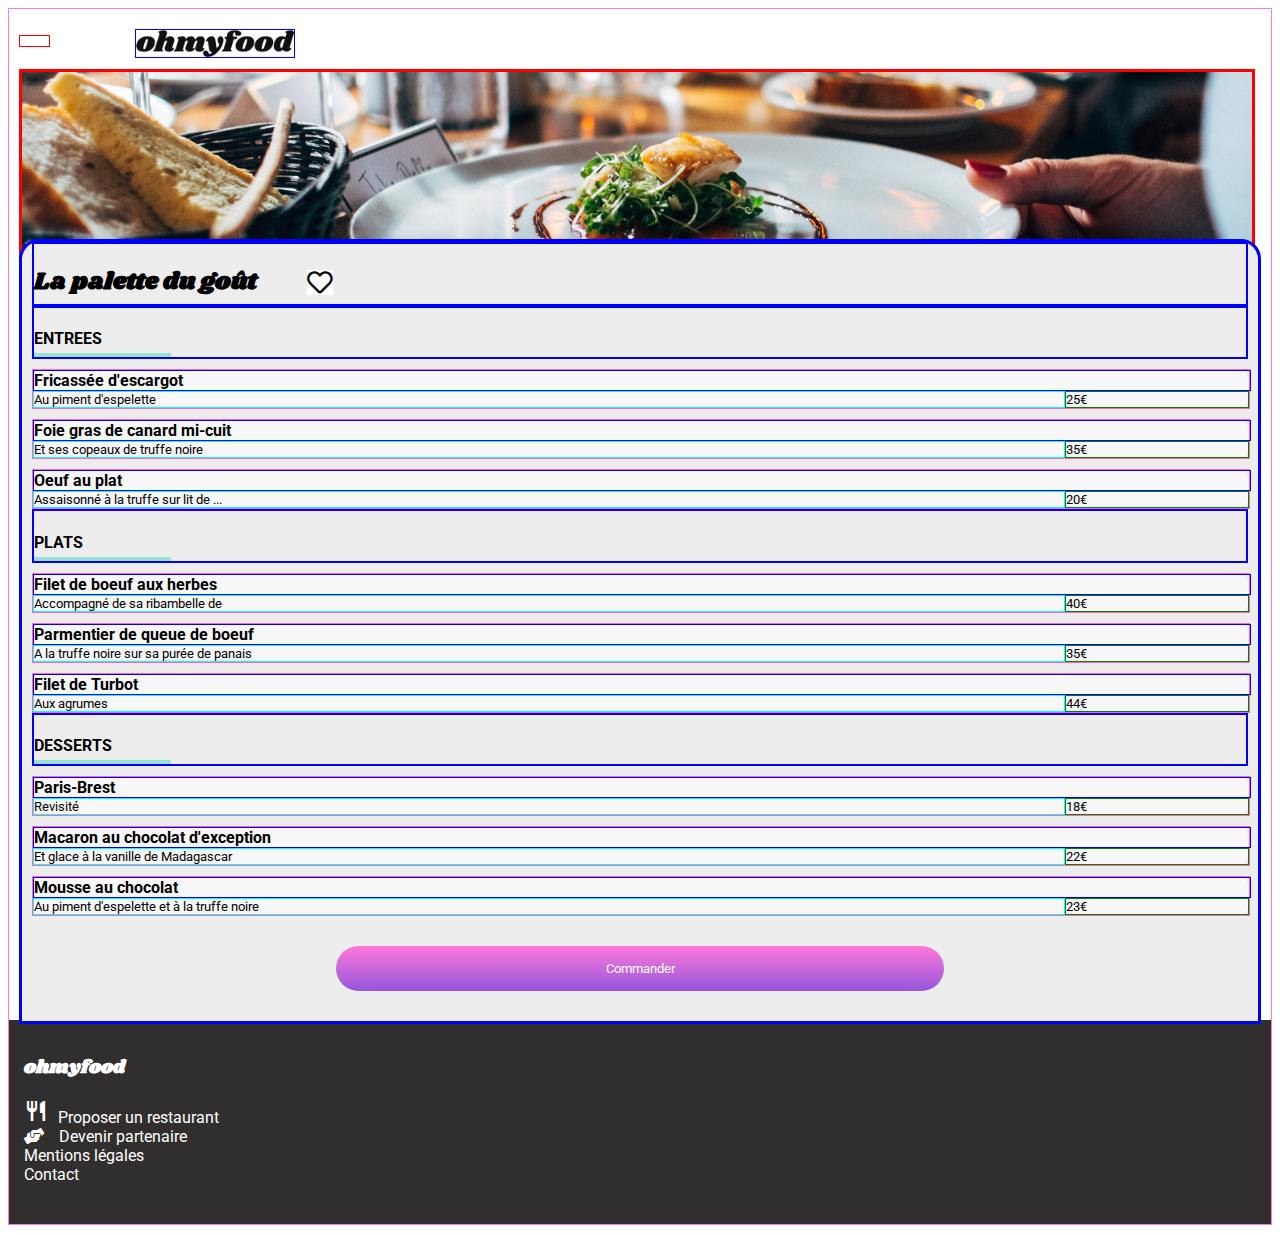
==== commit 3032ec24: "modif 21_11_2021_22h57" ====
--- a/palette.html
+++ b/palette.html
@@ -18,11 +18,12 @@
 	<title>Reservez votre Ménu à Paris</title>
 </head>
 <body>
-	
+	<div class="chargeur"></div>
 	<header>
 		<div class="enseigne01">
 			<div class="retour">
-				<i class="fa-solid fa-arrow-left-long"></i>
+				<!-- <i class="fa-solid fa-arrow-left-long"></i> -->
+				<i class="fas fa-arrow-alt-left"></i>
 			</div>
 			<div><img class="img_ohmyfood" src="images/logo/ohmyfood.png" alt="logo Ohmyfood"></div>
 		</div>
@@ -45,7 +46,7 @@
 				<div></div>
 			</div>
 			<div class="rp01">
-				<div class="nomPrix">
+				<div class="nomPrix entre01">
 					<div class="repasNomA">Fricassée d'escargot 
 					</div>
 					<div class="rp02">
@@ -55,11 +56,11 @@
 					</div>
 				</div>
 				<div class="repaschoix">
-					<input type="checkbox" checked="checked" class="choix01">
-				</div>
-			</div>
-			<div class="rp01">
-				<div class="nomPrix">
+					<i class="fas fa-check-circle"></i>
+				</div>
+			</div>
+			<div class="rp01">
+				<div class="nomPrix entre02">
 					<div class="repasNomA">Foie gras de canard mi-cuit
 					</div>
 					<div class="rp02">
@@ -70,11 +71,11 @@
 				</div>
 	
 				<div class="repaschoix">
-					<input type="checkbox" checked="checked" value="Bike" class="choix01">
-				</div>		
-			</div>
-			<div class="rp01">
-				<div class="nomPrix">
+					<i class="fas fa-check-circle"></i>
+				</div>		
+			</div>
+			<div class="rp01">
+				<div class="nomPrix entre03">
 					<div class="repasNomA">Oeuf au plat
 					</div>
 					<div class="rp02">
@@ -84,7 +85,7 @@
 					</div>
 				</div>	
 				<div class="repaschoix">
-					<input type="checkbox" checked="checked" value="Bike" class="choix01">
+					<i class="fas fa-check-circle"></i>
 				</div>		
 			</div>
 			<div class="ti_pal">
@@ -92,7 +93,7 @@
 				<div></div>
 			</div>
 			<div class="rp01">
-				<div class="nomPrix">
+				<div class="nomPrix plat01">
 					<div class="repasNomA">Filet de boeuf aux herbes
 					</div>
 					<div class="rp02">	
@@ -102,11 +103,11 @@
 					</div>
 				</div>		
 				<div class="repaschoix">
-					<input type="checkbox" checked="checked" value="Bike" class="choix01">
-				</div>
-			</div>
-			<div class="rp01">
-				<div class="nomPrix">
+					<i class="fas fa-check-circle"></i>
+				</div>
+			</div>
+			<div class="rp01">
+				<div class="nomPrix plat02">
 					<div class="repasNomA">Parmentier de queue de boeuf
 					</div>	
 					<div class="rp02">
@@ -116,11 +117,11 @@
 					</div>	
 				</div>	
 				<div class="repaschoix">
-					<input type="checkbox" checked="checked" value="Bike" class="choix01">
-				</div>
-			</div>
-			<div class="rp01">
-				<div class="nomPrix">
+					<i class="fas fa-check-circle"></i>
+				</div>
+			</div>
+			<div class="rp01">
+				<div class="nomPrix plat03">
 					<div class="repasNomA">Filet de Turbot
 					</div>
 					<div class="rp02">
@@ -131,7 +132,7 @@
 					</div>	
 				</div>	
 				<div class="repaschoix">
-					<input type="checkbox" checked="checked" value="Bike" class="choix01">
+					<i class="fas fa-check-circle"></i>
 				</div>
 			</div>
 			<div class="ti_pal">
@@ -139,7 +140,7 @@
 				<div></div>
 			</div>
 			<div class="rp01">
-				<div class="nomPrix">
+				<div class="nomPrix dessert01">
 					<div class="repasNomA">Paris-Brest
 					</div>
 					<div class="rp02">
@@ -149,11 +150,11 @@
 					</div>
 				</div>		
 				<div class="repaschoix">
-					<input type="checkbox" checked="checked" value="Bike" class="choix01">
-				</div>
-			</div>
-			<div class="rp01">
-				<div class="nomPrix">
+					<i class="fas fa-check-circle"></i>
+				</div>
+			</div>
+			<div class="rp01">
+				<div class="nomPrix dessert02">
 					<div class="repasNomA">Macaron au chocolat d'exception
 					</div>
 					<div class="rp02">	
@@ -163,11 +164,11 @@
 					</div>
 				</div>	
 				<div class="repaschoix">
-					<input type="checkbox" checked="checked" value="Bike" class="choix01">
-				</div>	
-			</div>
-			<div class="rp01">
-				<div class="nomPrix">
+					<i class="fas fa-check-circle"></i>
+				</div>	
+			</div>
+			<div class="rp01">
+				<div class="nomPrix dessert03">
 					<div class="repasNomA">Mousse au chocolat
 					</div>
 					<div class="rp02">
@@ -177,7 +178,7 @@
 					</div>
 				</div>
 				<div class="repaschoix">
-					<input type="checkbox" checked="checked" value="Bike" class="choix01">
+					<i class="fas fa-check-circle"></i>
 				</div>
 			</div>
 			<!-- -->
@@ -185,18 +186,18 @@
 		</div>
 	</section>
 	<footer class="suites">
-		<!-- <h3>ohmyfood</h3>
-		<p><span class="iconpropos"></span>Proposer un restaurant</p>
-		<p><span class="iconpart"></span> partenaire</p>
-		<p>Mentions légales</p>
-		<p>Contact</p> -->
 		<h3>ohmyfood</h3>
 		<div><span class="material-icons">restaurant</span><span id="propo">Proposer un restaurant</span></div>
 		<div><i class="fa-hands-helping fas" aria-hidden="true"></i><span id="parte">Devenir partenaire</span></div>
 		<div>Mentions légales</div>
-		<div><a href="mailto:test@test.fr">Contact</a></div>
+		<div><a href="mailto:test@test.fr" class="AdrEmail">Contact</a></div>
 
 	</footer>
+
+
+	
+
+
 
 </body>
 </html>--- a/styles/ohmyf.css
+++ b/styles/ohmyf.css
@@ -414,6 +414,7 @@
 .enseigne01 {
   height: 50px;
   display: flex;
+  position: relative;
 }
 
 .enseigne01 img {
@@ -424,6 +425,21 @@
   border: solid blue 1px;
 }
 
+.retour {
+  border: solid red 1px;
+  height: 10px;
+  width: 29px;
+  position: absolute;
+  left: 10px;
+  top: 26px;
+}
+
+.retour i {
+  color: black;
+  font-size: 10px;
+  font-weight: bold;
+}
+
 .fa-solid {
   font-size: 100px;
   font-weight: bolder;
@@ -491,6 +507,7 @@
 }
 
 .repasNomA {
+  width: 100%;
   font-weight: bold;
   border: solid blue 1px;
 }
@@ -517,23 +534,27 @@
   border-top-right-radius: 10px;
   border-bottom-right-radius: 10px;
   background-color: #99E2D0;
+  visibility: hidden;
 }
 
 .rp02 {
   display: flex;
+  width: 100%;
 }
 
 .nomPrix {
   width: 100%;
   border: solid hotpink 1px;
-}
-
-.repaschoix input {
-  width: 15px;
-  height: 15px;
-  border-radius: 50px;
-  margin-left: 17px;
-  margin-top: 15px;
+  z-index: 2;
+}
+
+.repaschoix i {
+  font-size: 20px;
+  background-color: #99E2D0;
+  color: #f7f7f7;
+  position: absolute;
+  left: 15px;
+  top: 10px;
 }
 
 .pal01 {
@@ -543,4 +564,19 @@
 .suites {
   margin-top: -64px;
   padding-bottom: 40px;
+}
+
+.AdrEmail {
+  color: white;
+  text-decoration: none;
+}
+
+.entre01:hover .repasNomA {
+  width: 84%;
+}
+.entre01:hover .rp02 {
+  width: 85%;
+}
+.entre01:hover .repaschoix {
+  visibility: visible;
 }/*# sourceMappingURL=ohmyf.css.map */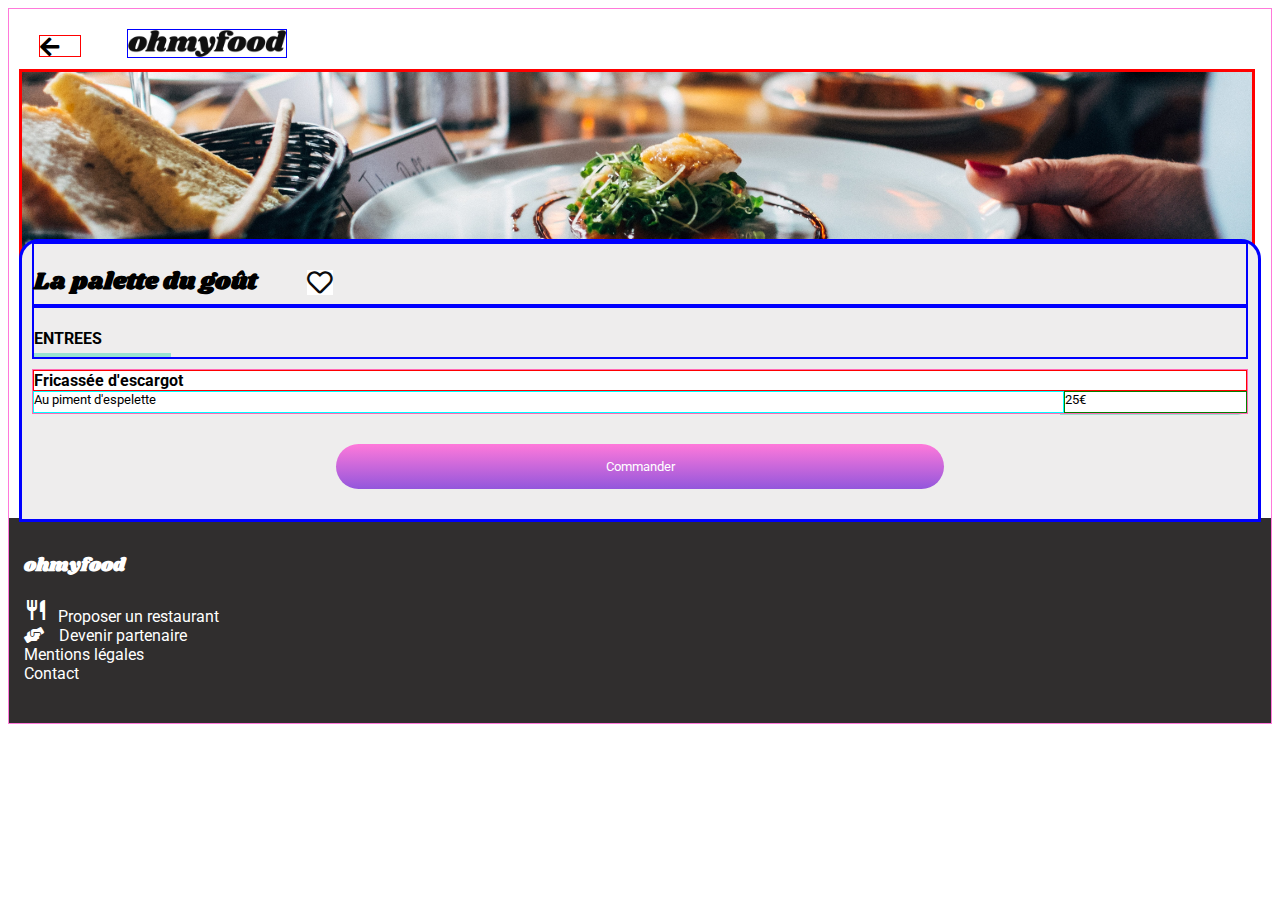
==== commit 027f3f73: "modif 25 11 2021 20h00" ====
--- a/palette.html
+++ b/palette.html
@@ -18,19 +18,18 @@
 	<title>Reservez votre Ménu à Paris</title>
 </head>
 <body>
-	<div class="chargeur"></div>
+	<div class="chargeur"></div> <!-- chargement -->
 	<header>
 		<div class="enseigne01">
 			<div class="retour">
-				<!-- <i class="fa-solid fa-arrow-left-long"></i> -->
-				<i class="fas fa-arrow-alt-left"></i>
+				<a href="index.html"><i class="fas fa-arrow-left fleche"></i></a>
 			</div>
 			<div><img class="img_ohmyfood" src="images/logo/ohmyfood.png" alt="logo Ohmyfood"></div>
 		</div>
 	</header>	
 	<section class="pal01">
+		
 		<div class="imres">
-			
 			<a href="Pal.html"><img src="images/restaurants/palette.jpg" alt="La palette du goût"/></a>
 		</div>
 		<div class="details">
@@ -46,20 +45,21 @@
 				<div></div>
 			</div>
 			<div class="rp01">
-				<div class="nomPrix entre01">
+				
+				<div class="nomETprix">
 					<div class="repasNomA">Fricassée d'escargot 
 					</div>
-					<div class="rp02">
-						<div class="repasNomB">Au piment d'espelette
-						</div>
-						<div class="repasPrix">25€</div>
-					</div>
-				</div>
-				<div class="repaschoix">
-					<i class="fas fa-check-circle"></i>
-				</div>
-			</div>
-			<div class="rp01">
+					<div class="repasNomB">
+						<div class="composition">Au piment d'espelette
+						</div>
+						<div class="prix">25€</div>
+					</div>
+				</div>
+				<div class="choix">
+					<i class="fas fa-check-circle"></i>
+				</div>
+			</div>
+			<!-- <div class="rp01">
 				<div class="nomPrix entre02">
 					<div class="repasNomA">Foie gras de canard mi-cuit
 					</div>
@@ -180,10 +180,11 @@
 				<div class="repaschoix">
 					<i class="fas fa-check-circle"></i>
 				</div>
-			</div>
+			</div> -->
 			<!-- -->
 			<button class="explorer" type="button" id="explo">Commander</button>
 		</div>
+		
 	</section>
 	<footer class="suites">
 		<h3>ohmyfood</h3>
--- a/styles/ohmyf.css
+++ b/styles/ohmyf.css
@@ -4,40 +4,6 @@
   position: relative;
 }
 
-.chargeur {
-  border: 10px solid #f3f3f3;
-  width: 100px;
-  height: 100px;
-  border-top: solid green 10px;
-  border-bottom: solid lightcoral 10px;
-  border-radius: 50%;
-  margin: auto;
-  position: absolute;
-  top: 0px;
-  bottom: 0px;
-  right: 0px;
-  left: 0px;
-  -webkit-animation: spin 300s linear infinite;
-  animation: spin 300s linear infinite;
-}
-
-@-webkit-keyframes spin {
-  0% {
-    transform: rotate(0deg);
-  }
-  100% {
-    transform: rotate(360deg);
-  }
-}
-
-@keyframes spin {
-  0% {
-    transform: rotate(0deg);
-  }
-  100% {
-    transform: rotate(360deg);
-  }
-}
 .enseigne {
   height: 50px;
 }
@@ -342,7 +308,6 @@
 .coeurVL {
   font-size: 160%;
   background: -webkit-linear-gradient(#9356DC, #FF79DA);
-  -webkit-background-clip: text;
   -webkit-text-fill-color: transparent;
 }
 
@@ -421,22 +386,22 @@
   width: 40%;
   margin-top: 20px;
   margin-bottom: 25px;
-  margin-left: 32%;
+  margin-left: 30%;
   border: solid blue 1px;
 }
 
 .retour {
   border: solid red 1px;
-  height: 10px;
-  width: 29px;
-  position: absolute;
-  left: 10px;
+  height: 20px;
+  width: 40px;
+  position: absolute;
+  left: 30px;
   top: 26px;
 }
 
-.retour i {
+.fleche {
   color: black;
-  font-size: 10px;
+  font-size: 22px;
   font-weight: bold;
 }
 
@@ -480,17 +445,6 @@
   height: 60px;
 }
 
-.rp01 {
-  background-color: #f7f7f7;
-  border-bottom-left-radius: 10px;
-  border-top-left-radius: 10px;
-  border-top-right-radius: 10px;
-  border-bottom-right-radius: 10px;
-  margin-top: 10px;
-  font-family: "roboto", Arial, Helvetica, sans-serif;
-  position: relative;
-}
-
 #paletteDG {
   font-family: "Shrikhand", cursive;
 }
@@ -506,49 +460,65 @@
   margin-top: 1px;
 }
 
+.rp01 {
+  background-color: #f7f7f7;
+  border-radius: 10px;
+  margin-top: 10px;
+  font-family: "roboto", Arial, Helvetica, sans-serif;
+  display: flex;
+  position: relative;
+}
+
+#explo:hover {
+  border: solid 4px #9356DC;
+  z-index: 1000;
+}
+
+.nomETprix {
+  width: 100%;
+  margin-right: 0px;
+  border: solid hotpink 1px;
+  z-index: 2;
+}
+
 .repasNomA {
-  width: 100%;
   font-weight: bold;
-  border: solid blue 1px;
+  background-color: white;
+  border: solid red 1px;
 }
 
 .repasNomB {
+  display: flex;
+  background-color: white;
+}
+
+.composition {
   font-size: small;
   border: solid cyan 1px;
   width: 85%;
-}
-
-.repasPrix {
+  height: 20px;
+}
+
+.prix {
   font-size: small;
   border: solid green 1px;
   width: 15%;
-}
-
-.repaschoix {
+  height: 20px;
+}
+
+.choix {
   width: 15%;
-  border: solid darkmagenta 1px;
+  border: solid rgba(128, 206, 3, 0) 3px;
   position: absolute;
   right: 0px;
   top: 0px;
-  height: 100%;
+  height: 40px;
   border-top-right-radius: 10px;
   border-bottom-right-radius: 10px;
   background-color: #99E2D0;
-  visibility: hidden;
-}
-
-.rp02 {
-  display: flex;
-  width: 100%;
-}
-
-.nomPrix {
-  width: 100%;
-  border: solid hotpink 1px;
-  z-index: 2;
-}
-
-.repaschoix i {
+}
+
+.choix i {
   font-size: 20px;
   background-color: #99E2D0;
   color: #f7f7f7;
@@ -571,12 +541,19 @@
   text-decoration: none;
 }
 
-.entre01:hover .repasNomA {
-  width: 84%;
-}
-.entre01:hover .rp02 {
-  width: 85%;
-}
-.entre01:hover .repaschoix {
-  visibility: visible;
+#essaieHover {
+  height: 20px;
+  width: 30%;
+  background: #9356DC;
+  margin-top: 20px;
+  margin-bottom: 20px;
+  border: solid 2px red;
+}
+
+#essaieHover:hover {
+  background: red;
+}
+
+.explorer:hover {
+  border: red 2px solid;
 }/*# sourceMappingURL=ohmyf.css.map */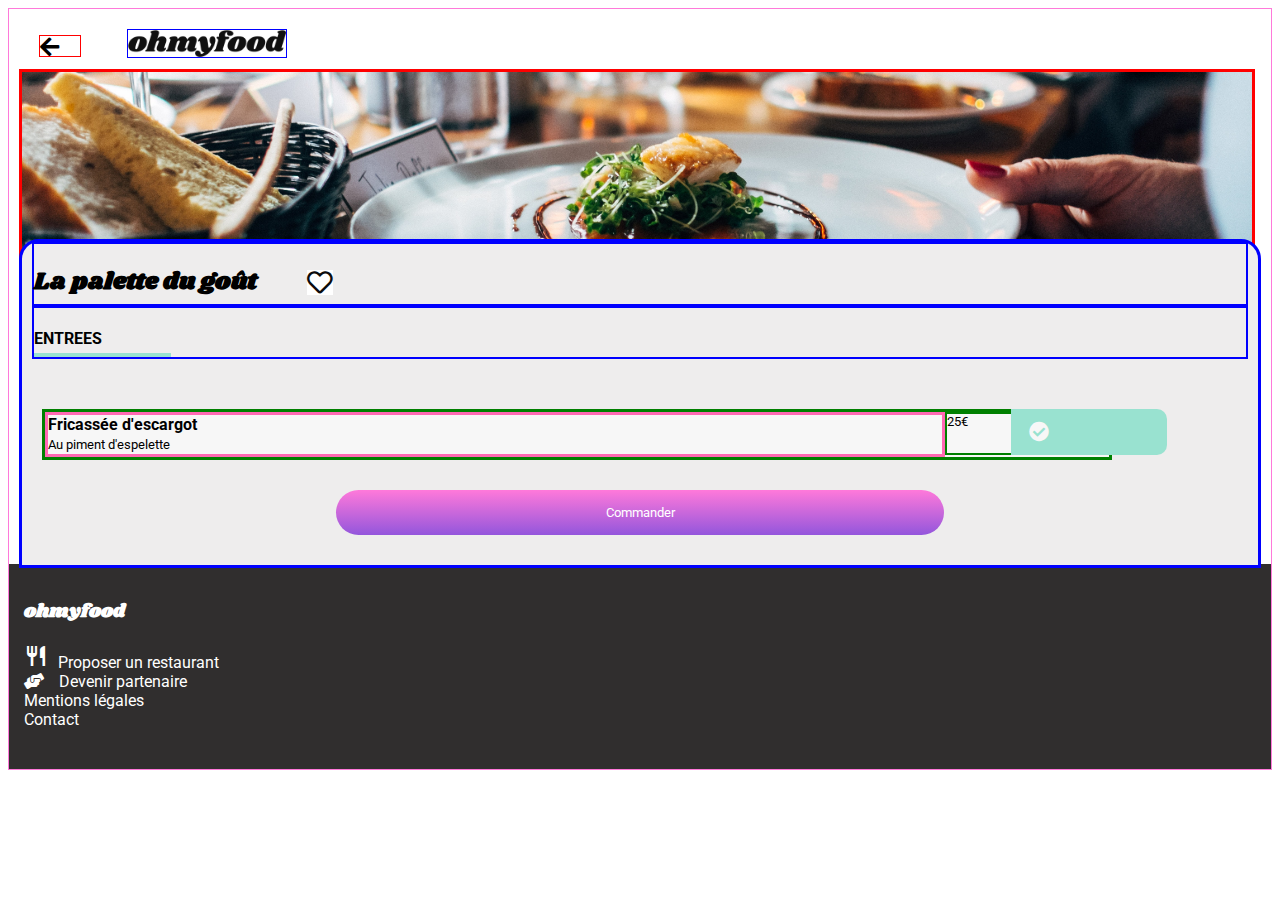
==== commit 59a650a0: "modification 30112021" ====
--- a/palette.html
+++ b/palette.html
@@ -14,11 +14,11 @@
 	<!--
 	<link font shrikland 
 	<link	 font Roboto --> 
-	
+	 
 	<title>Reservez votre Ménu à Paris</title>
 </head>
 <body>
-	<div class="chargeur"></div> <!-- chargement -->
+	<div class="chargeur fondu-out"></div> <!-- chargement -->
 	<header>
 		<div class="enseigne01">
 			<div class="retour">
@@ -44,17 +44,11 @@
 				<h4 class="ti01">ENTREES</h4>
 				<div></div>
 			</div>
-			<div class="rp01">
+			<div class="ent01">
+				<div class="NomPrix">	
+					<div class="Nom"><span class="grand">Fricassée d'escargot</span><br><span class="petit">Au piment d'espelette </span></div>
+					<div class="prix">25€</div>
 				
-				<div class="nomETprix">
-					<div class="repasNomA">Fricassée d'escargot 
-					</div>
-					<div class="repasNomB">
-						<div class="composition">Au piment d'espelette
-						</div>
-						<div class="prix">25€</div>
-					</div>
-				</div>
 				<div class="choix">
 					<i class="fas fa-check-circle"></i>
 				</div>
@@ -182,9 +176,9 @@
 				</div>
 			</div> -->
 			<!-- -->
-			<button class="explorer" type="button" id="explo">Commander</button>
 		</div>
-		
+		<button class="explorer" type="button" id="explo">Commander</button>
+
 	</section>
 	<footer class="suites">
 		<h3>ohmyfood</h3>
--- a/styles/ohmyf.css
+++ b/styles/ohmyf.css
@@ -2,6 +2,42 @@
   padding: 0px;
   border: #FF79DA solid 1px;
   position: relative;
+}
+body.chargeur {
+  border: 10px solid #f3f3f3;
+  width: 20px;
+  height: 20px;
+  border-top: solid green 10px;
+  border-bottom: solid lightcoral 10px;
+  border-radius: 50%;
+  margin: auto;
+  position: absolute;
+  top: 0px;
+  bottom: 0px;
+  right: 0px;
+  left: 0px;
+  -webkit-animation: spin 300ms linear infinite;
+  animation: spin 300ms linear infinite;
+}
+@-webkit-keyframes spin {
+  0% {
+    transform: rotate(0deg);
+  }
+  100% {
+    transform: rotate(360deg);
+  }
+}
+@keyframes spin {
+  0% {
+    transform: rotate(0deg);
+  }
+  100% {
+    transform: rotate(360deg);
+  }
+}
+body .fondu-out {
+  opacity: 0;
+  transition: opacity 1s ease-in-out;
 }
 
 .enseigne {
@@ -397,6 +433,7 @@
   position: absolute;
   left: 30px;
   top: 26px;
+  text-decoration: none;
 }
 
 .fleche {
@@ -460,54 +497,57 @@
   margin-top: 1px;
 }
 
-.rp01 {
+.ent01 {
   background-color: #f7f7f7;
-  border-radius: 10px;
-  margin-top: 10px;
+  border-radius: 10px solid red;
+  margin-top: 50px;
   font-family: "roboto", Arial, Helvetica, sans-serif;
   display: flex;
   position: relative;
-}
-
-#explo:hover {
-  border: solid 4px #9356DC;
-  z-index: 1000;
-}
-
-.nomETprix {
+  margin-left: 10px;
+  width: 88%;
+  cursor: pointer;
+  transition: margin-right 300ms, transform 300ms;
+}
+
+.ent01:hover {
+  margin-right: 58px;
+  transform: translateX(-70px);
+  margin-left: 0px;
+}
+
+.NomPrix {
+  border: solid 3px green;
+  margin-right: 0px;
+  display: flex;
+  justify-content: space-between;
   width: 100%;
+}
+
+.Nom {
   margin-right: 0px;
-  border: solid hotpink 1px;
-  z-index: 2;
-}
-
-.repasNomA {
+  border: solid hotpink 3px;
+  height: 39px;
+  width: 84%;
+}
+
+.grand {
   font-weight: bold;
-  background-color: white;
-  border: solid red 1px;
-}
-
-.repasNomB {
-  display: flex;
-  background-color: white;
-}
-
-.composition {
-  font-size: small;
-  border: solid cyan 1px;
-  width: 85%;
-  height: 20px;
+}
+
+.petit {
+  font-size: smaller;
 }
 
 .prix {
   font-size: small;
-  border: solid green 1px;
+  border: solid green 2px;
   width: 15%;
-  height: 20px;
+  height: 39px;
 }
 
 .choix {
-  width: 15%;
+  width: 14%;
   border: solid rgba(128, 206, 3, 0) 3px;
   position: absolute;
   right: 0px;
@@ -516,6 +556,8 @@
   border-top-right-radius: 10px;
   border-bottom-right-radius: 10px;
   background-color: #99E2D0;
+  margin-right: -55px;
+  overflow-x: hidden;
 }
 
 .choix i {
@@ -536,24 +578,7 @@
   padding-bottom: 40px;
 }
 
-.AdrEmail {
+.AdrEmail, #propo, #parte, #mention {
   color: white;
   text-decoration: none;
-}
-
-#essaieHover {
-  height: 20px;
-  width: 30%;
-  background: #9356DC;
-  margin-top: 20px;
-  margin-bottom: 20px;
-  border: solid 2px red;
-}
-
-#essaieHover:hover {
-  background: red;
-}
-
-.explorer:hover {
-  border: red 2px solid;
 }/*# sourceMappingURL=ohmyf.css.map */